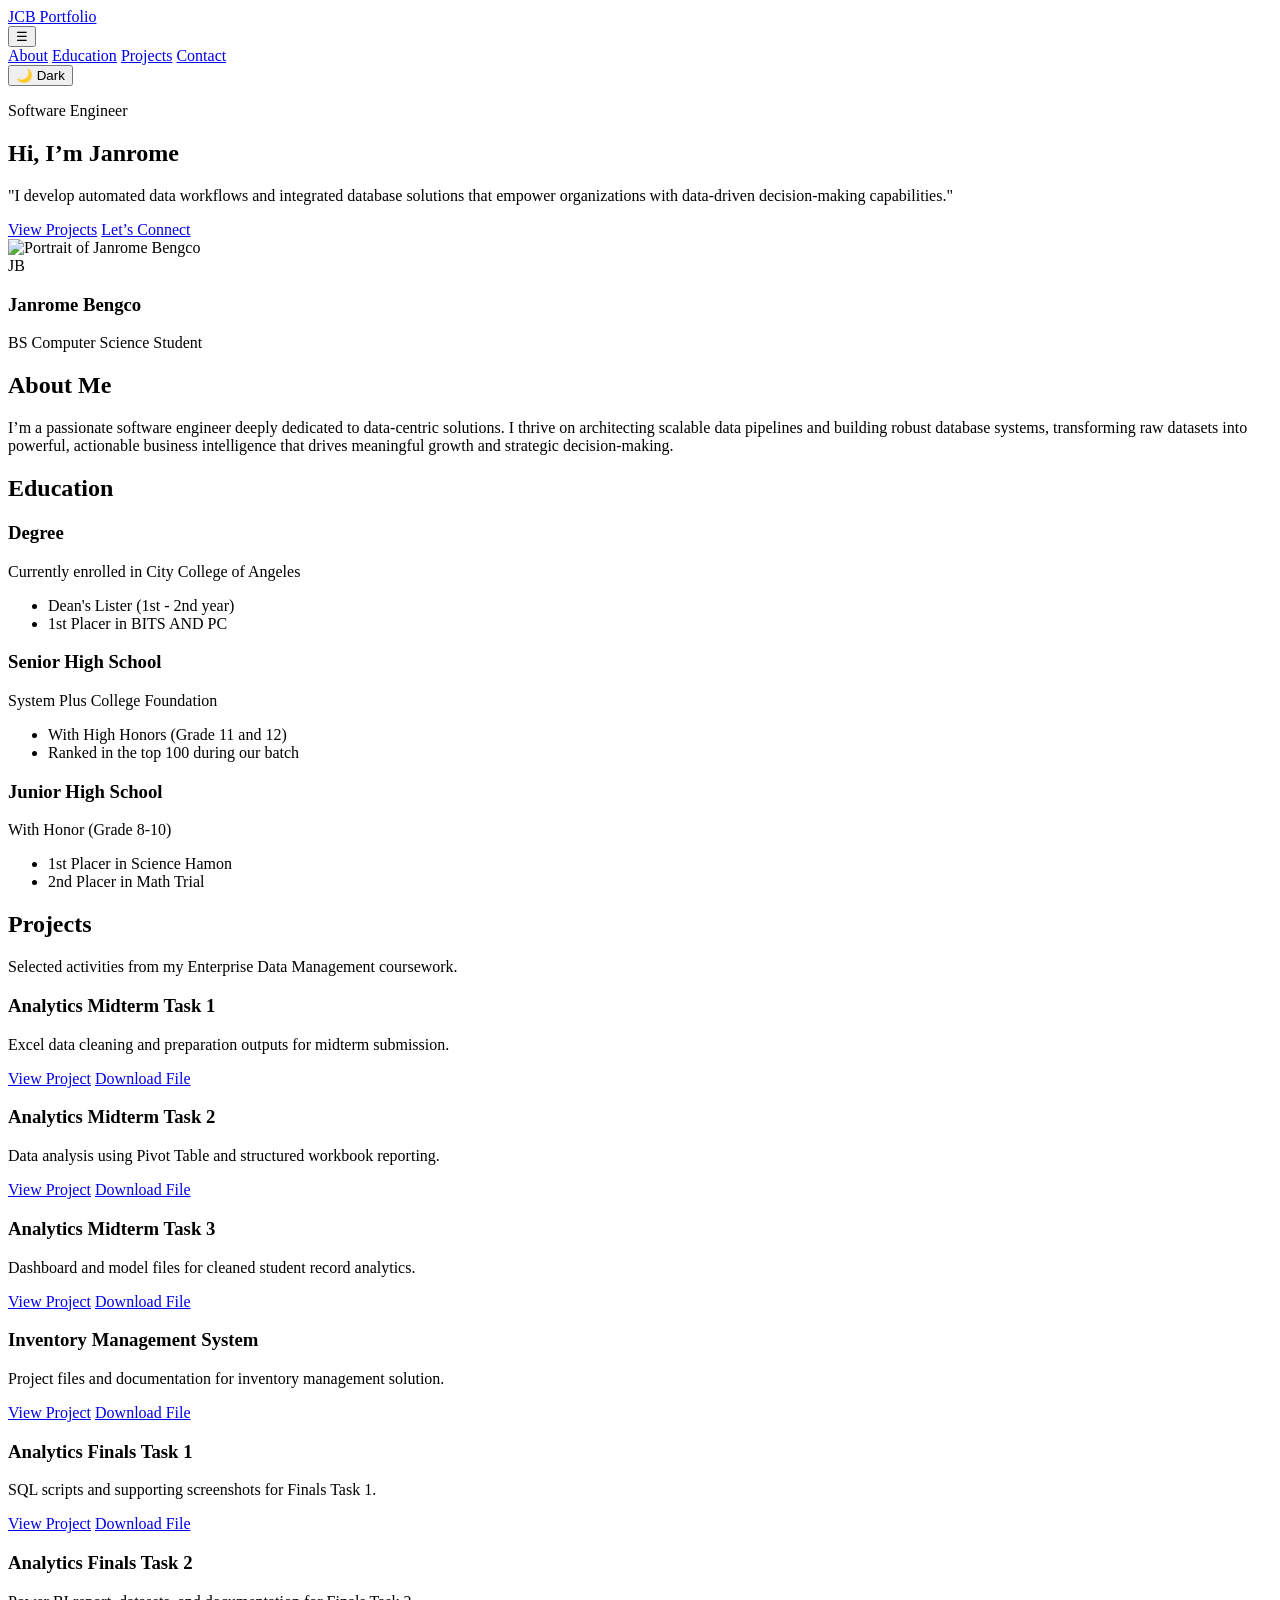
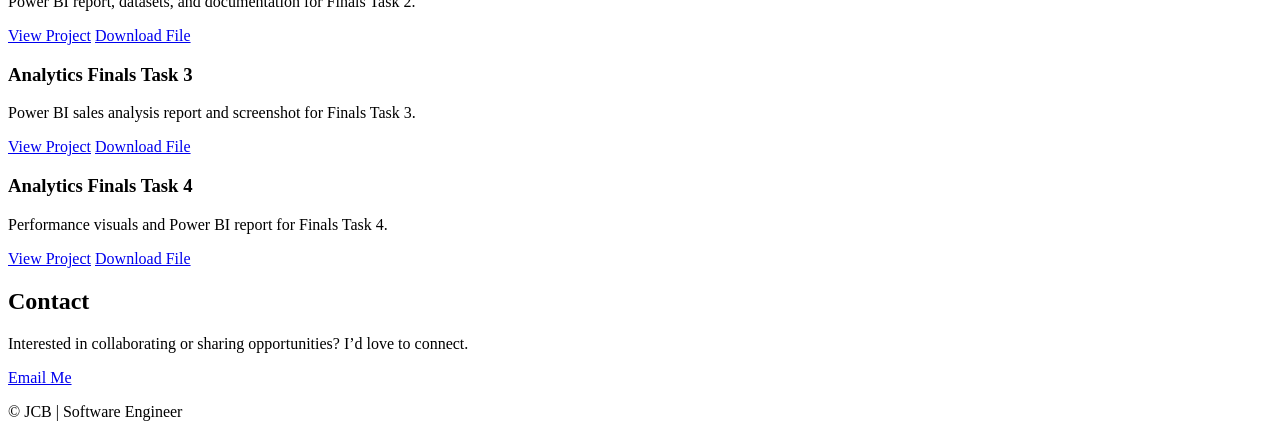
==== index.html @ 744eebe2 "Add files via upload" ====
<!DOCTYPE html>
<html lang="en">
<head>
  <meta charset="UTF-8">
  <meta name="viewport" content="width=device-width, initial-scale=1.0">
  <title>JCB Portfolio</title>
  <meta name="description" content="Portfolio website showcasing Enterprise Data Management projects and skills.">
  <link rel="preconnect" href="https://fonts.googleapis.com">
  <link rel="preconnect" href="https://fonts.gstatic.com" crossorigin>
  <link href="https://fonts.googleapis.com/css2?family=Inter:wght@400;500;600;700;800&display=swap" rel="stylesheet">
  <link rel="stylesheet" href="styles.css">
</head>
<body>
  <header class="site-header">
    <div class="container nav-wrap">
      <a class="brand" href="#home">JCB Portfolio</a>
      <div class="header-actions">
        <button class="menu-toggle" id="menuToggle" aria-label="Toggle navigation">☰</button>
        <nav id="navMenu">
          <a href="#about">About</a>
          <a href="#education">Education</a>
          <a href="#projects">Projects</a>
          <a href="#contact">Contact</a>
        </nav>
        <button class="theme-toggle" id="themeToggle" aria-label="Switch color mode">🌙 Dark</button>
      </div>
    </div>
  </header>

  <main id="home">
    <section class="hero">
      <div class="container hero-grid">
        <div>
          <p class="badge">Software Engineer</p>
          <h1>Hi, I’m <span class="accent">Janrome</span></h1>
          <p class="lead">
            "I develop automated data workflows and integrated database solutions that 
            empower organizations with data-driven decision-making capabilities."
          </p>
          <div class="hero-actions">
            <a class="btn primary" href="#projects">View Projects</a>
            <a class="btn ghost" href="#contact">Let’s Connect</a>
          </div>
        </div>
        <div class="profile-card">
          <div class="profile-photo-wrap">
            <img class="profile-photo" id="profilePhoto" src="assets/profile-photo.jpg" alt="Portrait of Janrome Bengco">
            <div class="profile-photo-fallback" id="profileFallback" aria-hidden="true">JB</div>
          </div>
          <h3>Janrome Bengco</h3>
          <p>BS Computer Science Student</p>
        </div>
      </div>
    </section>

    <section id="about" class="section">
      <div class="container">
        <h2>About Me</h2>
        <p>
          I’m a passionate software engineer deeply dedicated to data-centric solutions. 
          I thrive on architecting scalable data pipelines and building robust database systems, 
          transforming raw datasets into powerful, actionable business intelligence that drives 
          meaningful growth and strategic decision-making.
        </p>
      </div>
    </section>

    <section id="education" class="section education-section">
      <div class="container">
        <h2>Education</h2>
        <div class="timeline">
          <article class="timeline-item">
            <h3>Degree</h3>
            <p class="timeline-school">Currently enrolled in City College of Angeles</p>
            <ul class="achievement-list">
              <li>Dean's Lister (1st - 2nd year)</li>
              <li>1st Placer in BITS AND PC</li>
            </ul>
          </article>
          <article class="timeline-item">
            <h3>Senior High School</h3>
            <p class="timeline-school">System Plus College Foundation</p>
            <ul class="achievement-list">
              <li>With High Honors (Grade 11 and 12)</li>
              <li>Ranked in the top 100 during our batch</li>
            </ul>
          </article>
          <article class="timeline-item">
            <h3>Junior High School</h3>
            <p class="timeline-school">With Honor (Grade 8-10)</p>
            <ul class="achievement-list">
              <li>1st Placer in Science Hamon</li>
              <li>2nd Placer in Math Trial</li>
            </ul>
          </article>
        </div>
      </div>
    </section>

    <section id="projects" class="section">
      <div class="container">
        <h2>Projects</h2>
        <p class="section-intro">Selected activities from my Enterprise Data Management coursework.</p>
        <div class="project-grid">
          <article class="card">
            <h3>Analytics Midterm Task 1</h3>
            <p>Excel data cleaning and preparation outputs for midterm submission.</p>
            <div class="card-actions">
              <a class="card-link" href="./project.html#midterm1" target="_blank" rel="noopener">View Project</a>
              <a href="./analytics-midterm-task-1.zip" class="download-link" download="analytics-midterm-task-1.zip">Download File</a>
            </div>
          </article>
          <article class="card">
            <h3>Analytics Midterm Task 2</h3>
            <p>Data analysis using Pivot Table and structured workbook reporting.</p>
            <div class="card-actions">
              <a class="card-link" href="./project.html#midterm2" target="_blank" rel="noopener">View Project</a>
              <a href="./analytics-midterm-task-2.zip" class="download-link" download="analytics-midterm-task-2.zip">Download File</a>
            </div>
          </article>
          <article class="card">
            <h3>Analytics Midterm Task 3</h3>
            <p>Dashboard and model files for cleaned student record analytics.</p>
            <div class="card-actions">
              <a class="card-link" href="./project.html#midterm3" target="_blank" rel="noopener">View Project</a>
              <a href="./analytics-midterm-task-3.zip" class="download-link" download="analytics-midterm-task-3.zip">Download File</a>
            </div>
          </article>
          <article class="card">
            <h3>Inventory Management System</h3>
            <p>Project files and documentation for inventory management solution.</p>
            <div class="card-actions">
              <a class="card-link" href="./project.html#inventory" target="_blank" rel="noopener">View Project</a>
              <a href="./inventory-management-system.zip" class="download-link" download="inventory-management-system.zip">Download File</a>
            </div>
          </article>

          <article class="card">
            <h3>Analytics Finals Task 1</h3>
            <p>SQL scripts and supporting screenshots for Finals Task 1.</p>
            <div class="card-actions">
              <a class="card-link" href="./project.html#final1" target="_blank" rel="noopener">View Project</a>
              <a href="./analytics-finals-task-1.zip" class="download-link" download="analytics-finals-task-1.zip">Download File</a>
            </div>
          </article>

          <article class="card">
            <h3>Analytics Finals Task 2</h3>
            <p>Power BI report, datasets, and documentation for Finals Task 2.</p>
            <div class="card-actions">
              <a class="card-link" href="./project.html#final2" target="_blank" rel="noopener">View Project</a>
              <a href="./analytics-finals-task-2.zip" class="download-link" download="analytics-finals-task-2.zip">Download File</a>
            </div>
          </article>

          <article class="card">
            <h3>Analytics Finals Task 3</h3>
            <p>Power BI sales analysis report and screenshot for Finals Task 3.</p>
            <div class="card-actions">
              <a class="card-link" href="./project.html#final3" target="_blank" rel="noopener">View Project</a>
              <a href="./analytics-finals-task-3.zip" class="download-link" download="analytics-finals-task-3.zip">Download File</a>
            </div>
          </article>

          <article class="card">
            <h3>Analytics Finals Task 4</h3>
            <p>Performance visuals and Power BI report for Finals Task 4.</p>
            <div class="card-actions">
              <a class="card-link" href="./project.html#final4" target="_blank" rel="noopener">View Project</a>
              <a href="./analytics-finals-task-4.zip" class="download-link" download="analytics-finals-task-4.zip">Download File</a>
            </div>
          </article>
        </div>
      </div>
    </section>

    <section id="contact" class="section alt">
      <div class="container contact-box">
        <h2>Contact</h2>
        <p>Interested in collaborating or sharing opportunities? I’d love to connect.</p>
        <a class="btn primary" href="mailto:janromebengco@gmail.com">Email Me</a>
      </div>
    </section>
  </main>

  <footer class="site-footer">
    <div class="container">
      <p>© <span id="year"></span> JCB | Software Engineer</p>
    </div>
  </footer>

  <script src="script.js"></script>
</body>
</html>
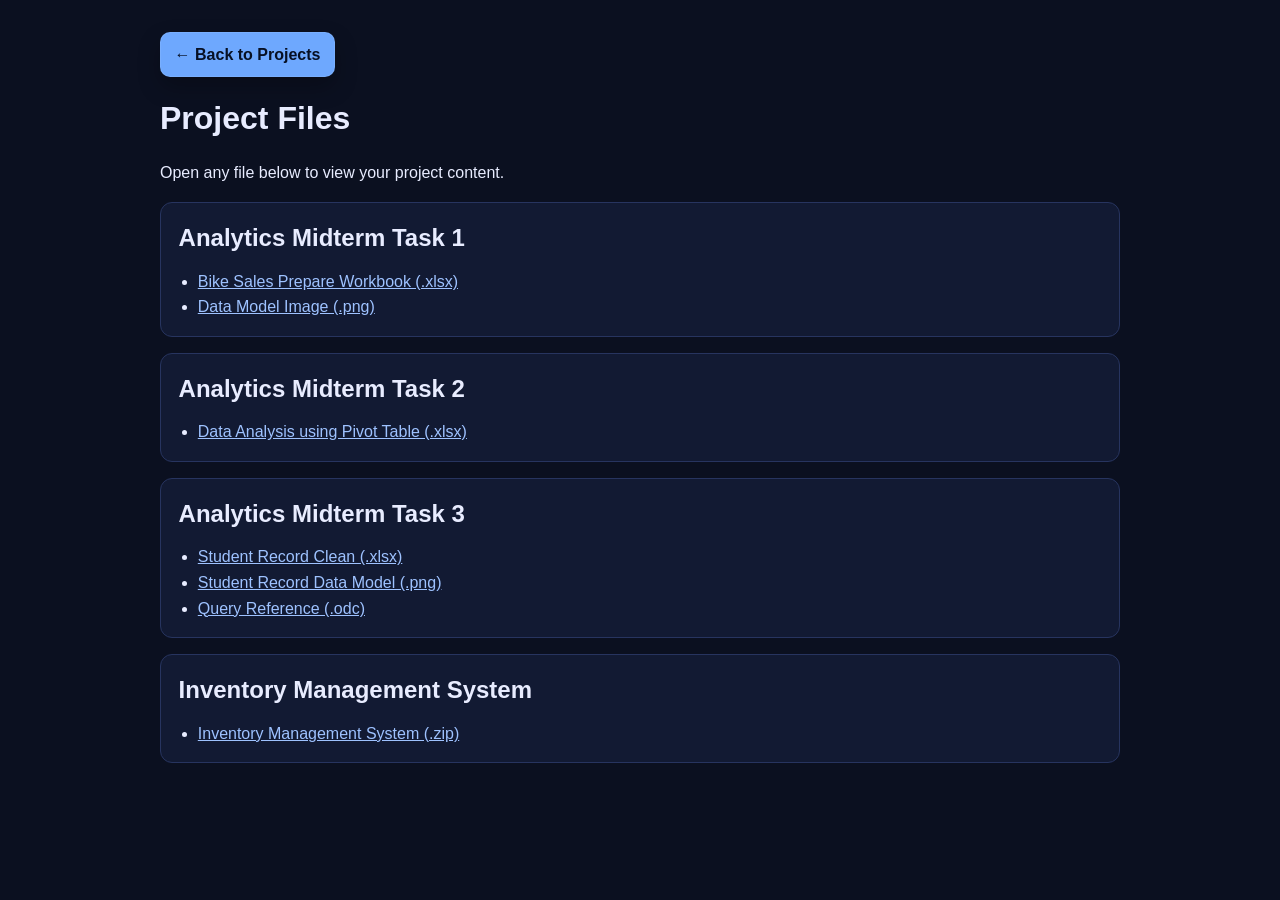
==== commit bb0d11a8: "Add files via upload" ====
--- a/index.html
+++ b/index.html
@@ -3,192 +3,115 @@
 <head>
   <meta charset="UTF-8">
   <meta name="viewport" content="width=device-width, initial-scale=1.0">
-  <title>JCB Portfolio</title>
-  <meta name="description" content="Portfolio website showcasing Enterprise Data Management projects and skills.">
-  <link rel="preconnect" href="https://fonts.googleapis.com">
-  <link rel="preconnect" href="https://fonts.gstatic.com" crossorigin>
-  <link href="https://fonts.googleapis.com/css2?family=Inter:wght@400;500;600;700;800&display=swap" rel="stylesheet">
-  <link rel="stylesheet" href="styles.css">
+  <title>Project Files</title>
+  <style>
+    body {
+      margin: 0;
+      font-family: Arial, sans-serif;
+      background: #0b1020;
+      color: #e8ecff;
+      line-height: 1.6;
+    }
+    .wrap {
+      width: min(960px, 92%);
+      margin: 2rem auto 3rem;
+    }
+    h1, h2 {
+      margin: 0 0 0.7rem;
+    }
+    .top-actions {
+      margin-bottom: 1rem;
+    }
+    .back {
+      display: inline-flex;
+      align-items: center;
+      gap: 0.5rem;
+      padding: 0.55rem 0.85rem;
+      border-radius: 10px;
+      background: #6ea8fe;
+      color: #071024;
+      text-decoration: none;
+      font-weight: 800;
+      border: 1px solid rgba(255, 255, 255, 0.08);
+      box-shadow: 0 10px 22px rgba(0, 0, 0, 0.25);
+      transition: transform 120ms ease, background 120ms ease;
+    }
+    .back:hover {
+      background: #4f91ff;
+      transform: translateY(-1px);
+    }
+    .back:active {
+      transform: translateY(0);
+    }
+    .project-card {
+      background: #121a33;
+      border: 1px solid #27345f;
+      border-radius: 12px;
+      padding: 1rem 1.1rem;
+      margin-bottom: 1rem;
+    }
+    .hidden {
+      display: none;
+    }
+    ul {
+      margin: 0.6rem 0 0;
+      padding-left: 1.2rem;
+    }
+    a.file-link {
+      color: #9ec2ff;
+    }
+  </style>
 </head>
 <body>
-  <header class="site-header">
-    <div class="container nav-wrap">
-      <a class="brand" href="#home">JCB Portfolio</a>
-      <div class="header-actions">
-        <button class="menu-toggle" id="menuToggle" aria-label="Toggle navigation">☰</button>
-        <nav id="navMenu">
-          <a href="#about">About</a>
-          <a href="#education">Education</a>
-          <a href="#projects">Projects</a>
-          <a href="#contact">Contact</a>
-        </nav>
-        <button class="theme-toggle" id="themeToggle" aria-label="Switch color mode">🌙 Dark</button>
-      </div>
+  <div class="wrap">
+    <div class="top-actions">
+      <a class="back" href="../index.html#projects">← Back to Projects</a>
     </div>
-  </header>
+    <h1>Project Files</h1>
+    <p>Open any file below to view your project content.</p>
 
-  <main id="home">
-    <section class="hero">
-      <div class="container hero-grid">
-        <div>
-          <p class="badge">Software Engineer</p>
-          <h1>Hi, I’m <span class="accent">Janrome</span></h1>
-          <p class="lead">
-            "I develop automated data workflows and integrated database solutions that 
-            empower organizations with data-driven decision-making capabilities."
-          </p>
-          <div class="hero-actions">
-            <a class="btn primary" href="#projects">View Projects</a>
-            <a class="btn ghost" href="#contact">Let’s Connect</a>
-          </div>
-        </div>
-        <div class="profile-card">
-          <div class="profile-photo-wrap">
-            <img class="profile-photo" id="profilePhoto" src="assets/profile-photo.jpg" alt="Portrait of Janrome Bengco">
-            <div class="profile-photo-fallback" id="profileFallback" aria-hidden="true">JB</div>
-          </div>
-          <h3>Janrome Bengco</h3>
-          <p>BS Computer Science Student</p>
-        </div>
-      </div>
+    <section class="project-card" id="task1">
+      <h2>Analytics Midterm Task 1</h2>
+      <ul>
+        <li><a class="file-link" href="../Projects/Analytics%20Midterm%20Task%201/Bike%20Sales_Prepare_Lab%203.4.7_fixed..xlsx" target="_blank" rel="noopener">Bike Sales Prepare Workbook (.xlsx)</a></li>
+        <li><a class="file-link" href="../Projects/Analytics%20Midterm%20Task%201/Data_Model.png" target="_blank" rel="noopener">Data Model Image (.png)</a></li>
+      </ul>
     </section>
 
-    <section id="about" class="section">
-      <div class="container">
-        <h2>About Me</h2>
-        <p>
-          I’m a passionate software engineer deeply dedicated to data-centric solutions. 
-          I thrive on architecting scalable data pipelines and building robust database systems, 
-          transforming raw datasets into powerful, actionable business intelligence that drives 
-          meaningful growth and strategic decision-making.
-        </p>
-      </div>
+    <section class="project-card" id="task2">
+      <h2>Analytics Midterm Task 2</h2>
+      <ul>
+        <li><a class="file-link" href="../Projects/Analytics%20Midterm%20Task%202/Bengco%20Janrome_Midterm%20Task%202.%20Data%20Analysis%20using%20Pivot%20Table.xlsx" target="_blank" rel="noopener">Data Analysis using Pivot Table (.xlsx)</a></li>
+      </ul>
     </section>
 
-    <section id="education" class="section education-section">
-      <div class="container">
-        <h2>Education</h2>
-        <div class="timeline">
-          <article class="timeline-item">
-            <h3>Degree</h3>
-            <p class="timeline-school">Currently enrolled in City College of Angeles</p>
-            <ul class="achievement-list">
-              <li>Dean's Lister (1st - 2nd year)</li>
-              <li>1st Placer in BITS AND PC</li>
-            </ul>
-          </article>
-          <article class="timeline-item">
-            <h3>Senior High School</h3>
-            <p class="timeline-school">System Plus College Foundation</p>
-            <ul class="achievement-list">
-              <li>With High Honors (Grade 11 and 12)</li>
-              <li>Ranked in the top 100 during our batch</li>
-            </ul>
-          </article>
-          <article class="timeline-item">
-            <h3>Junior High School</h3>
-            <p class="timeline-school">With Honor (Grade 8-10)</p>
-            <ul class="achievement-list">
-              <li>1st Placer in Science Hamon</li>
-              <li>2nd Placer in Math Trial</li>
-            </ul>
-          </article>
-        </div>
-      </div>
+    <section class="project-card" id="task3">
+      <h2>Analytics Midterm Task 3</h2>
+      <ul>
+        <li><a class="file-link" href="../Projects/Analytics%20Midterm%20Task%203/Student_Record%20Clean.xlsx" target="_blank" rel="noopener">Student Record Clean (.xlsx)</a></li>
+        <li><a class="file-link" href="../Projects/Analytics%20Midterm%20Task%203/Student_Record_Data_Model.PNG" target="_blank" rel="noopener">Student Record Data Model (.png)</a></li>
+        <li><a class="file-link" href="../Projects/Analytics%20Midterm%20Task%203/Query%20-%20Student_Flat_Data%20reference.odc">Query Reference (.odc)</a></li>
+      </ul>
     </section>
 
-    <section id="projects" class="section">
-      <div class="container">
-        <h2>Projects</h2>
-        <p class="section-intro">Selected activities from my Enterprise Data Management coursework.</p>
-        <div class="project-grid">
-          <article class="card">
-            <h3>Analytics Midterm Task 1</h3>
-            <p>Excel data cleaning and preparation outputs for midterm submission.</p>
-            <div class="card-actions">
-              <a class="card-link" href="./project.html#midterm1" target="_blank" rel="noopener">View Project</a>
-              <a href="./analytics-midterm-task-1.zip" class="download-link" download="analytics-midterm-task-1.zip">Download File</a>
-            </div>
-          </article>
-          <article class="card">
-            <h3>Analytics Midterm Task 2</h3>
-            <p>Data analysis using Pivot Table and structured workbook reporting.</p>
-            <div class="card-actions">
-              <a class="card-link" href="./project.html#midterm2" target="_blank" rel="noopener">View Project</a>
-              <a href="./analytics-midterm-task-2.zip" class="download-link" download="analytics-midterm-task-2.zip">Download File</a>
-            </div>
-          </article>
-          <article class="card">
-            <h3>Analytics Midterm Task 3</h3>
-            <p>Dashboard and model files for cleaned student record analytics.</p>
-            <div class="card-actions">
-              <a class="card-link" href="./project.html#midterm3" target="_blank" rel="noopener">View Project</a>
-              <a href="./analytics-midterm-task-3.zip" class="download-link" download="analytics-midterm-task-3.zip">Download File</a>
-            </div>
-          </article>
-          <article class="card">
-            <h3>Inventory Management System</h3>
-            <p>Project files and documentation for inventory management solution.</p>
-            <div class="card-actions">
-              <a class="card-link" href="./project.html#inventory" target="_blank" rel="noopener">View Project</a>
-              <a href="./inventory-management-system.zip" class="download-link" download="inventory-management-system.zip">Download File</a>
-            </div>
-          </article>
+    <section class="project-card" id="inventory">
+      <h2>Inventory Management System</h2>
+      <ul>
+        <li><a class="file-link" href="../project/downloads/inventory-management-system.zip" target="_blank" rel="noopener">Inventory Management System (.zip)</a></li>
+      </ul>
+    </section>
+  </div>
+  <script>
+    (function () {
+      const validIds = ["task1", "task2", "task3", "inventory"];
+      const selected = window.location.hash.replace("#", "");
+      if (!validIds.includes(selected)) return;
 
-          <article class="card">
-            <h3>Analytics Finals Task 1</h3>
-            <p>SQL scripts and supporting screenshots for Finals Task 1.</p>
-            <div class="card-actions">
-              <a class="card-link" href="./project.html#final1" target="_blank" rel="noopener">View Project</a>
-              <a href="./analytics-finals-task-1.zip" class="download-link" download="analytics-finals-task-1.zip">Download File</a>
-            </div>
-          </article>
-
-          <article class="card">
-            <h3>Analytics Finals Task 2</h3>
-            <p>Power BI report, datasets, and documentation for Finals Task 2.</p>
-            <div class="card-actions">
-              <a class="card-link" href="./project.html#final2" target="_blank" rel="noopener">View Project</a>
-              <a href="./analytics-finals-task-2.zip" class="download-link" download="analytics-finals-task-2.zip">Download File</a>
-            </div>
-          </article>
-
-          <article class="card">
-            <h3>Analytics Finals Task 3</h3>
-            <p>Power BI sales analysis report and screenshot for Finals Task 3.</p>
-            <div class="card-actions">
-              <a class="card-link" href="./project.html#final3" target="_blank" rel="noopener">View Project</a>
-              <a href="./analytics-finals-task-3.zip" class="download-link" download="analytics-finals-task-3.zip">Download File</a>
-            </div>
-          </article>
-
-          <article class="card">
-            <h3>Analytics Finals Task 4</h3>
-            <p>Performance visuals and Power BI report for Finals Task 4.</p>
-            <div class="card-actions">
-              <a class="card-link" href="./project.html#final4" target="_blank" rel="noopener">View Project</a>
-              <a href="./analytics-finals-task-4.zip" class="download-link" download="analytics-finals-task-4.zip">Download File</a>
-            </div>
-          </article>
-        </div>
-      </div>
-    </section>
-
-    <section id="contact" class="section alt">
-      <div class="container contact-box">
-        <h2>Contact</h2>
-        <p>Interested in collaborating or sharing opportunities? I’d love to connect.</p>
-        <a class="btn primary" href="mailto:janromebengco@gmail.com">Email Me</a>
-      </div>
-    </section>
-  </main>
-
-  <footer class="site-footer">
-    <div class="container">
-      <p>© <span id="year"></span> JCB | Software Engineer</p>
-    </div>
-  </footer>
-
-  <script src="script.js"></script>
+      const cards = document.querySelectorAll(".project-card");
+      cards.forEach((card) => {
+        card.classList.toggle("hidden", card.id !== selected);
+      });
+    })();
+  </script>
 </body>
 </html>
